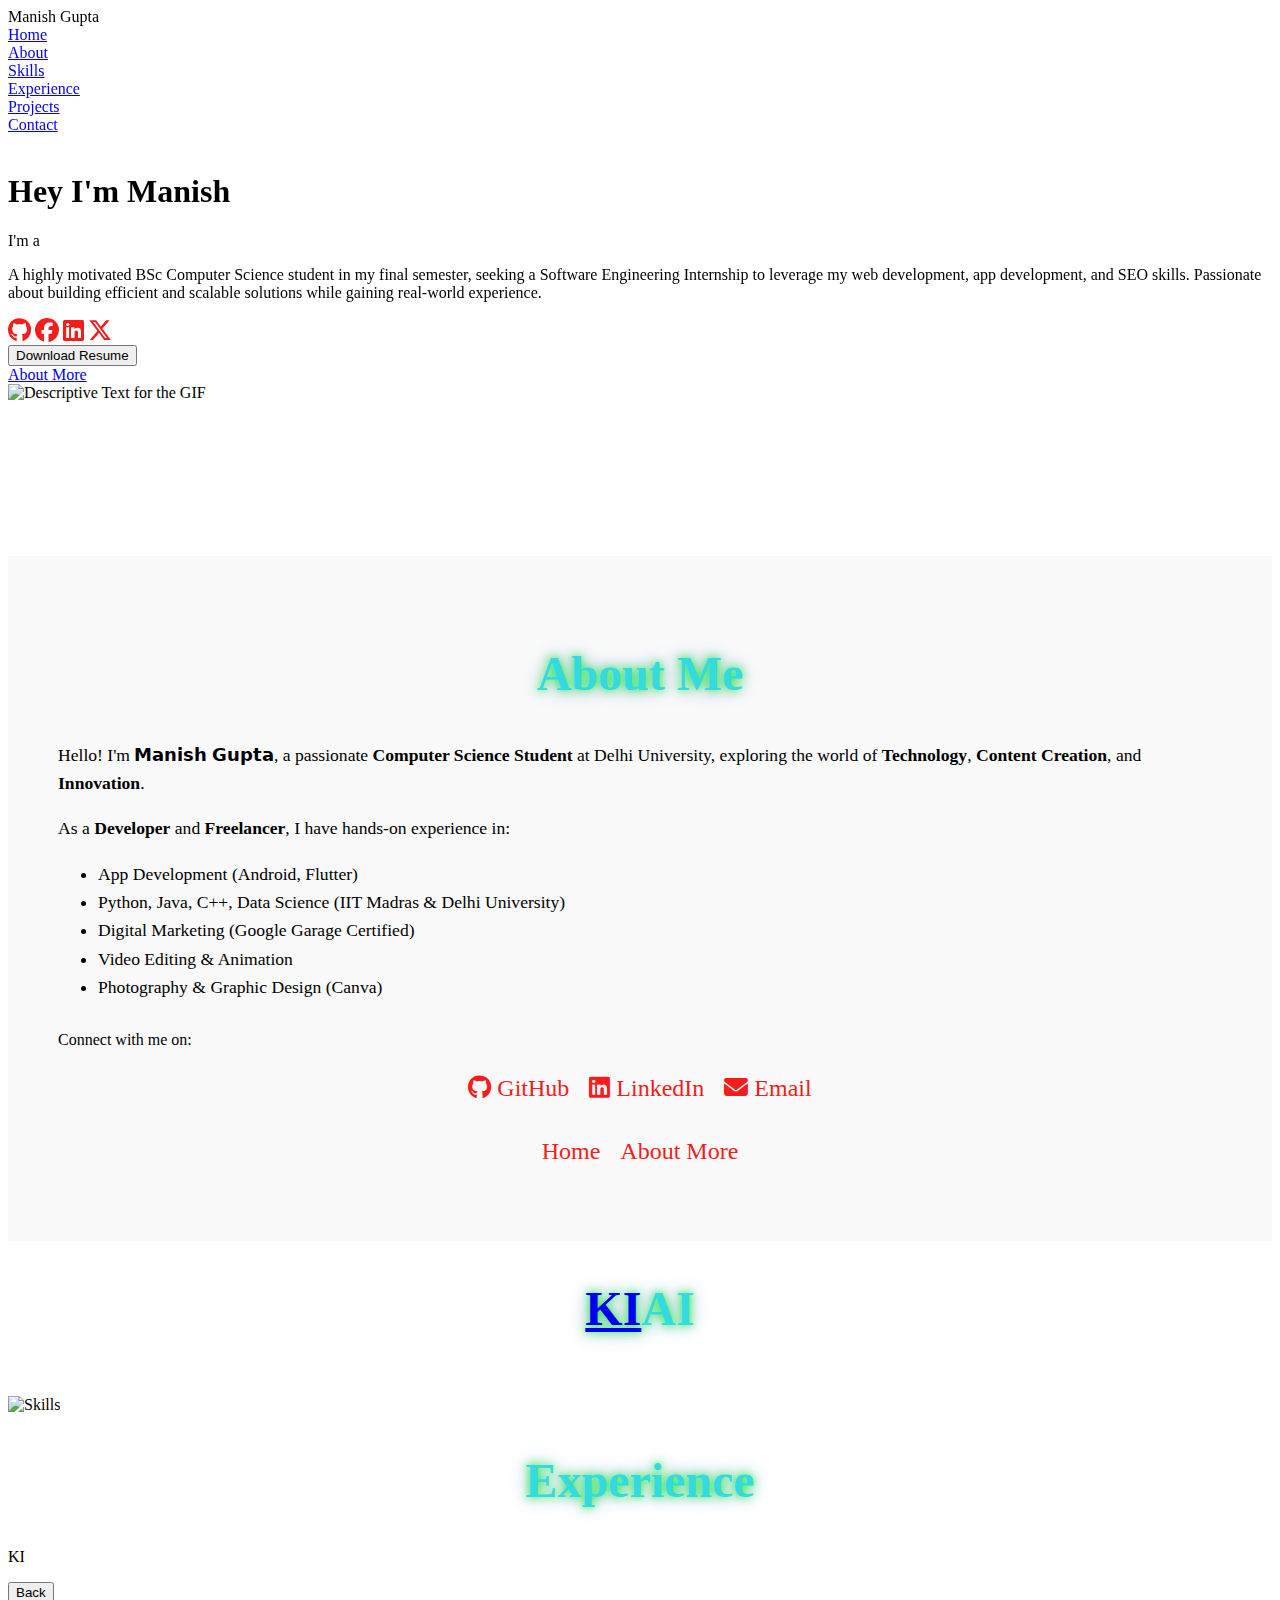
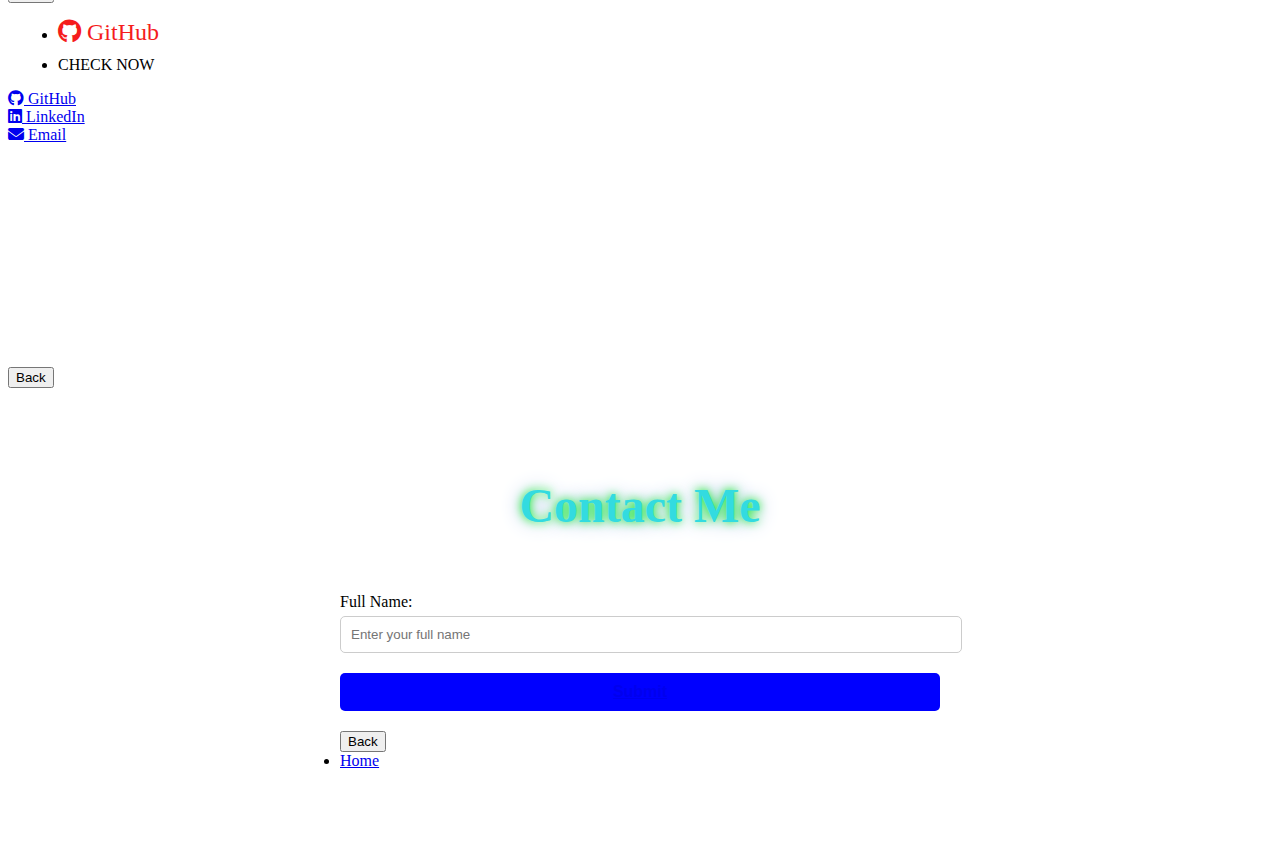
==== index.html @ 989768f2 "KI AI" ====
<!DOCTYPE html>
<html lang="en">
<head>
    <meta charset="UTF-8">
    <meta name="viewport" content="width=device-width, initial-scale=1.0">
    <title>Hi ! I'm Manish</title>
    <link rel="stylesheet" href="styles.css">
    <script src="https://cdnjs.cloudflare.com/ajax/libs/three.js/r128/three.min.js"></script>
    <link rel="stylesheet" href="https://cdnjs.cloudflare.com/ajax/libs/font-awesome/6.7.1/css/all.min.css">
    <link rel="stylesheet" href="https://unpkg.com/aos@next/dist/aos.css" />
    <script src="https://cdnjs.cloudflare.com/ajax/libs/gsap/3.12.2/gsap.min.js"></script>

</head>
<body>
    <nav>
        <div class="nav-container">
            <div class="logo" data-aos="zoom-in" data-aos-duration="1000">
                <span>Manish Gupta</span>
            </div>
            <div class="links">
                <div class="link" data-aos="fade-up" data-aos-duration="1000" data-aos-delay="100"><a href="#home">Home</a></div>
                <div class="link" data-aos="fade-up" data-aos-duration="1000" data-aos-delay="200"><a href="#about">About</a></div>
                <div class="link" data-aos="fade-up" data-aos-duration="1000" data-aos-delay="300"><a href="#skills">Skills</a></div>
                <div class="link" data-aos="fade-up" data-aos-duration="1000" data-aos-delay="400"><a href="#experience">Experience</a></div>
                <div class="link" data-aos="fade-up" data-aos-duration="1000" data-aos-delay="500"><a href="#projects">Projects</a></div>
                <div class="link contact-btn" data-aos="fade-up" data-aos-duration="1000" data-aos-delay="600"><a href="#contact">Contact</a></div>
            </div>
        </div>
    </nav>
    <section>
        <div class="main-container">
            <div class="image" data-aos="zoom-in-right" data-aos-duration="2500">
                <img src="main.png" alt="">
                <script>
                    gsap.to(".image img", {
                        y: -10,
                        duration: 2,
                        repeat: -1,
                        yoyo: true,
                        ease: "power1.inOut"
                    });
                </script>
                
            </div>
            <div class="content">
                <h1 data-aos="fade-left" data-aos-duration="1000" data-aos-delay="800">Hey I'm <span>Manish</span></h1>
                <div class="typewriter" data-aos="fade-right" data-aos-duration="1000" data-aos-delay="900">I'm a <span></span></div>
                <p data-aos="flip-up" data-aos-duration="1000" data-aos-delay="1000">A highly motivated BSc Computer Science student in my final semester, seeking a Software Engineering Internship to leverage my web development, app development, and SEO skills. Passionate about building efficient and scalable solutions while gaining real-world experience.</p>
                <div class="social-links" data-aos="flip-down" data-aos-duration="1000" data-aos-delay="1200">
                    <a href="https://github.com/CodeGoManish" ><i class="fa-brands fa-github"></i></a>
                    <a href="https://www.facebook.com/profile.php?id=100028451280455"><i class="fa-brands fa-facebook"></i></a>
                    <a href="https://www.linkedin.com/in/manish-gupta-a0a671208/"><i class="fa-brands fa-linkedin"></i></a>
                    <a href="#"><i class="fa-brands fa-x-twitter"></i></a>
                </div>
                <div class="btn" data-aos="zoom-out-left" data-aos-duration="1000" data-aos-delay="1300">
                    <a href="F:\Neon projects\Resume.pdf" download>
                    <button>Download Resume</button>
                </div>
            </div>
        </div>
    </section>

    
    <header id="home">
        <li><a href="home.html">About More </a></li>

        
      <div class="gif-container">
            <img src="F:\Neon projects\3D@2.gif" alt="Descriptive Text for the GIF" frameborder="0" width="100%" height="600px" />
          </div>
      
          <!-- Show PDF Link -->
          
          
         <canvas id="3d-background"></canvas>
        
    </header>
    
    <section id="about">
        <div class="about-container">
            <h2 class="neon-text">About Me</h2>
            
            <!-- Personal Information -->
            <div class="about-intro">
                <p>Hello! I'm <strong>𝗠𝗮𝗻𝗶𝘀𝗵 𝗚𝘂𝗽𝘁𝗮</strong>, a passionate <strong>Computer Science Student</strong> at Delhi University, exploring the world of <strong>Technology</strong>, <strong>Content Creation</strong>, and <strong>Innovation</strong>.</p>
                <p>As a <strong>Developer</strong> and <strong>Freelancer</strong>, I have hands-on experience in:
                    <ul>
                        <li>App Development (Android, Flutter)</li>
                        <li>Python, Java, C++, Data Science (IIT Madras & Delhi University)</li>
                        <li>Digital Marketing (Google Garage Certified)</li>
                        <li>Video Editing & Animation</li>
                        <li>Photography & Graphic Design (Canva)</li>
                    </ul>
                </p>
            </div>
    
            <!-- Social Media Links -->
            <div class="social-links">
                <p>Connect with me on:</p>
                <ul>
                    <li><a href="https://github.com/CodeGoManish" target="_blank"><i class="fab fa-github"></i> GitHub</a></li>
                    <li><a href="https://www.linkedin.com/in/manish-gupta-123456/" target="_blank"><i class="fab fa-linkedin"></i> LinkedIn</a></li>
                    <li><a href="mailto:manish05453@gmail.com"><i class="fas fa-envelope"></i> Email</a></li>
                </ul>
                <nav>
                    <ul>
                        <li><a href="index.html">Home</a></li>
                        <li><a href="about.html">About More </a></li>
                    </ul>
                </nav>
            </div>
            <!-- Scrollable Skills Section -->
            
    
            <!-- Call to Action -->
        
    </section>
    
    <!-- Style for interactivity and scrollable sections -->
    <style>
        #about {
            padding: 50px;
            background-color: #f9f9f9;
        }
        .about-container {
            max-width: 1200px;
            margin: 0 auto;
        }
        .neon-text {
            text-align: center;
            font-size: 3rem;
            color: #33dbe0;
            text-shadow: 0 0 10px #14f126, 0 0 20px #90b0df;
        }
        .about-intro {
            margin: 20px 0;
            font-size: 1.1rem;
            line-height: 1.6;
        }
        .social-links ul {
            display: flex;
            justify-content: center;
            list-style: none;
            padding: 0;
        }
        .social-links li {
            margin: 10px;
        }
        .social-links a {
            color: #f51c1c;
            font-size: 1.5rem;
            text-decoration: none;
        }
        .social-links a:hover {
            color: #00FF00;
        }
    


        
            .skills-list, .achievements-list {
    max-height: 250px;
    
}

           
        
    
        
        .progress-bar {
            width: 100%;
            background-color: #ddd;
            border-radius: 5px;
        }
        .progress {
            height: 10px;
            background-color: #00FF00;
            border-radius: 5px;
        }
    
        .achievements-list ul {
            padding: 0;
            overflow-y: scroll;
        }
        .cta {
            margin-top: 40px;
            text-align: center;
        }
        .cta-btn {
            background-color: #00FF00;
            color: #fff;
            padding: 10px 20px;
            text-decoration: none;
            border-radius: 5px;
            font-size: 1.2rem;
        }
        .cta-btn:hover {
            background-color: #aab7bb;
        }
    </style>
    
    
    <!-- Font Awesome for social icons -->
    <script src="https://kit.fontawesome.com/a076d05399.js" crossorigin="anonymous"></script>
    
    
    <!-- Style for interactivity -->
    <style>
        #about {
            padding: 50px;
            background-color: #f9f9f9;
        }
        .about-container {
            max-width: 1200px;
            margin: 0 auto;
        }
        .about-intro {
            margin-bottom: 30px;
        }
    </style>
    <section id="skills">
        <h2 class="neon-text"> <a href="AI.html">KI</a>AI</h2>
       
        <img src="voice.gif" alt="Skills" style="width: 100%; margin-top: 20px;">
        
        
       
    </section>

    <section id="experience">
        <h2 class="neon-text">Experience</h2>
        <p>KI</p>
        <div class="back-button">
            <button onclick="window.history.back();">Back</button>
          </div>
        
    </section>

    <section id="projects">
        
        <ul class="social-links">
            <li><a href="https://github.com/CodeGoManish" target="_blank"><i class="fab fa-github"></i> GitHub</a></li>
            <li> CHECK NOW </li>
        </ul>
        <li><a href="https://github.com/CodeGoManish" target="_blank"><i class="fab fa-github"></i> GitHub</a></li>
        <li><a href="https://www.linkedin.com/in/manish-gupta-123456/" target="_blank"><i class="fab fa-linkedin"></i> LinkedIn</a></li>
        <li><a href="mailto:manish05453@gmail.com"><i class="fas fa-envelope"></i> Email</a></li>
        <div class="project" data-aos="zoom-in" data-aos-duration="1000">
            <img src="project1.jpg" alt="Project 1">
            <h3>Portfolio Website</h3>
            <p>A neon-themed personal portfolio.</p>
        </div>
        <div class="project" data-aos="zoom-in" data-aos-duration="1000" data-aos-delay="200">
            <img src="project2.jpg" alt="Project 2">
           
            <h3>Landing Page</h3>
            <p>Modern, responsive landing page.</p>
        </div>
        <div class="back-button">
            <button onclick="window.history.back();">Back</button>
          </div>
        
    </section>

    <section id="contact" style="background-image: url('path_to_your_image.jpg'); background-size: cover; padding: 50px 0;">
        <h2 class="neon-text" style="text-align: center;">Contact Me</h2>
        <form id="contactForm" style="max-width: 600px; margin: 0 auto; background: rgba(255, 255, 255, 0.8); padding: 20px; border-radius: 10px;">
            
            <!-- Name Field -->
            <div class="form-item">
                <label for="name">Full Name:</label>
                <input type="text" id="name" name="name" placeholder="Enter your full name" required>
            </div>
            <!-- Submit Button -->
            <div class="form-item">
                <button type="submit" class="neon-button" style="width: 100%; padding: 10px; background-color: #00f; color: white; border: none; cursor: pointer;"><li><a href="contact.html">Submit</a></li></button>
            </div>
            <div class="back-button">
                <button onclick="window.history.back();">Back</button>
              </div>
            
            <nav>
                
                <li><a href="index.html">Home</a></li>
                    
                
            </nav>
        </form>
        <p id="formMessage" style="text-align: center; font-size: 14px;"></p>
    </section>
    
    <style>
        .form-item {
            margin-bottom: 20px;
        }
        .form-item input,
        .form-item select,
        .form-item textarea {
            width: 100%;
            padding: 10px;
            margin-top: 5px;
            border: 1px solid #ccc;
            border-radius: 5px;
        }
        .neon-button {
            font-size: 16px;
            padding: 15px;
            background: #08f;
            border: none;
            color: white;
            cursor: pointer;
            font-weight: bold;
            border-radius: 5px;
            transition: background 0.3s;
        }
        .neon-button:hover {
            background: #06c;
        }
        .gender-options input {
            margin-right: 10px;
        }
    </style>
    
    <script src="https://unpkg.com/aos@next/dist/aos.js"></script>
    <script>
      AOS.init({offset:0});
    </script>
</body>
</html>
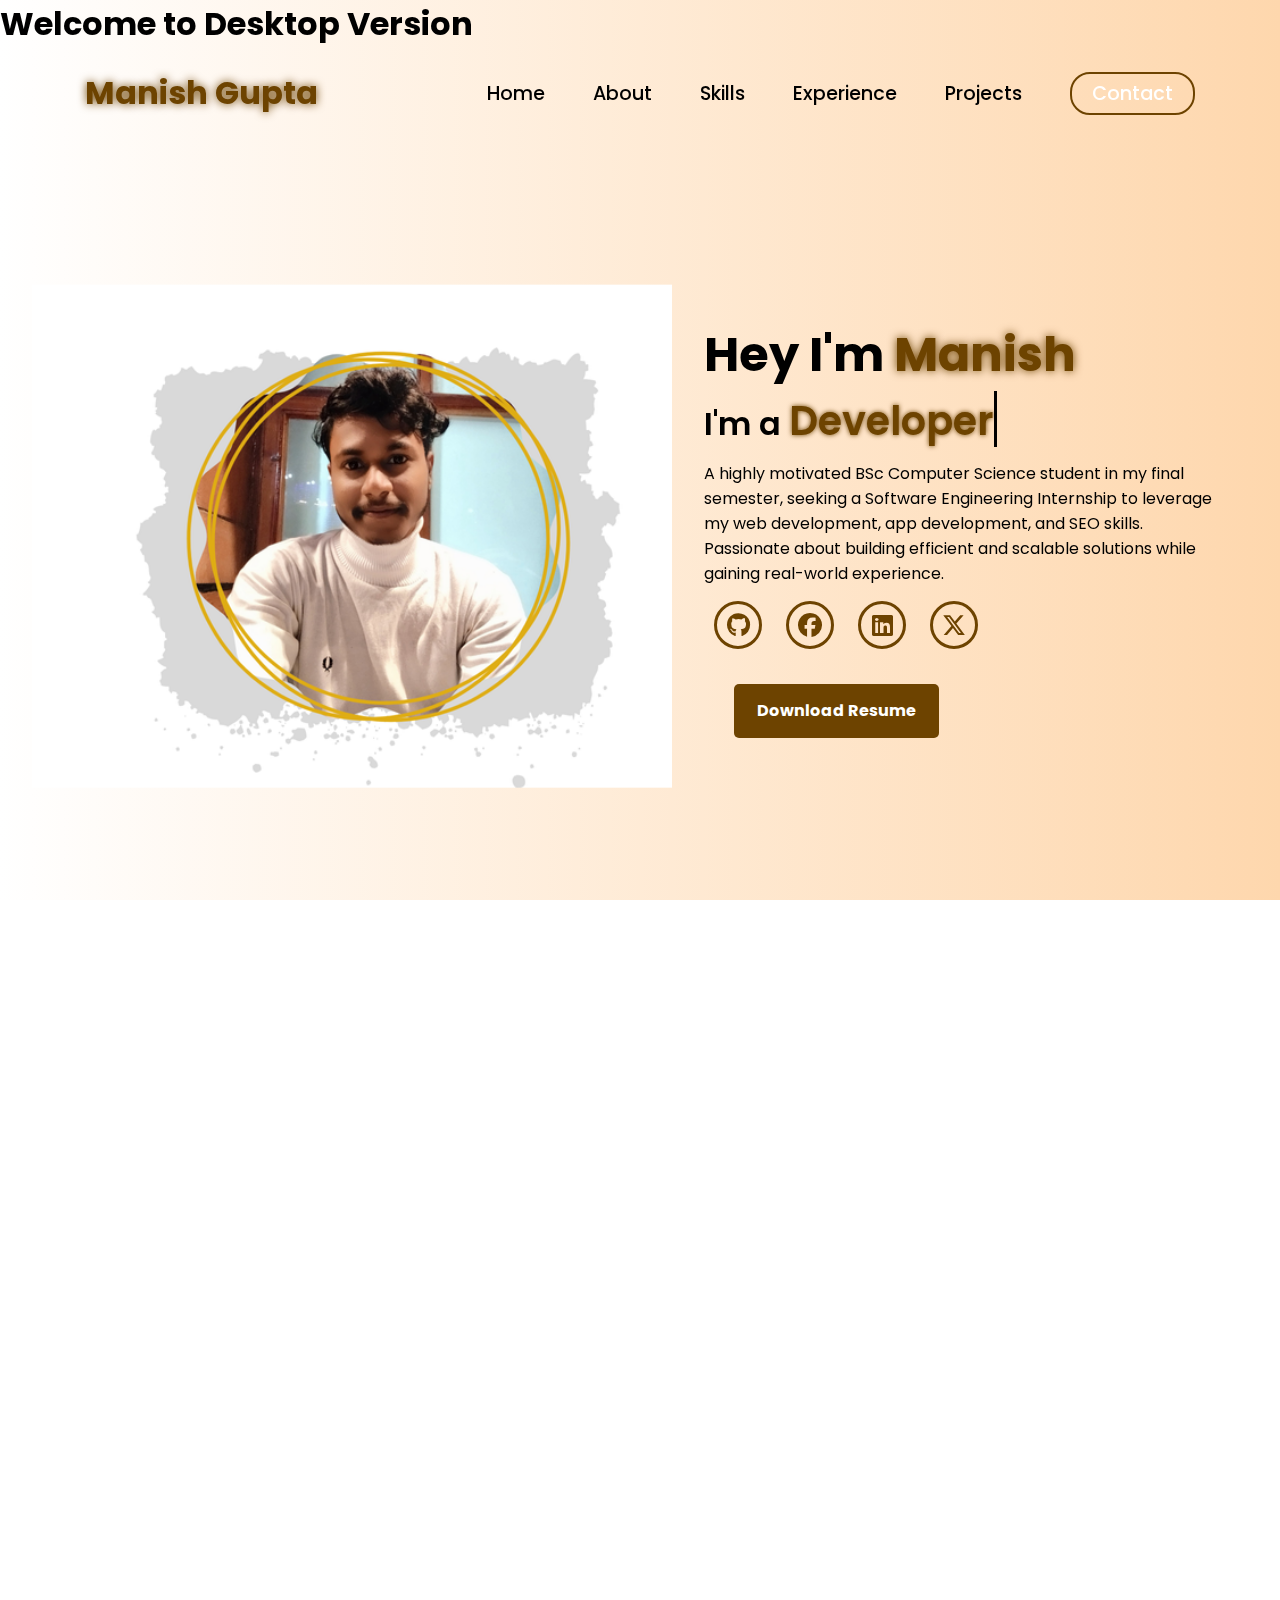
==== commit 64d277e7: "Update index.html" ====
--- a/index.html
+++ b/index.html
@@ -9,9 +9,11 @@
     <link rel="stylesheet" href="https://cdnjs.cloudflare.com/ajax/libs/font-awesome/6.7.1/css/all.min.css">
     <link rel="stylesheet" href="https://unpkg.com/aos@next/dist/aos.css" />
     <script src="https://cdnjs.cloudflare.com/ajax/libs/gsap/3.12.2/gsap.min.js"></script>
-
+      <script src="New.js" defer></script>
+    
 </head>
 <body>
+    <h1>Welcome to Desktop Version</h1>
     <nav>
         <div class="nav-container">
             <div class="logo" data-aos="zoom-in" data-aos-duration="1000">
--- a/styles.css
+++ b/styles.css
@@ -0,0 +1,333 @@
+@import url('https://fonts.googleapis.com/css2?family=Poppins:wght@100;200;300;400;500;600&display=swap');
+
+*{
+    padding: 0;
+    margin: 0;
+    font-family: 'Poppins', sans-serif;
+    box-sizing: border-box;
+}
+
+html{
+    overflow-x: hidden;
+    
+}
+
+body{
+    width: 100%;
+    height: 100vh;
+    overflow: hidden;
+    
+.skills-section, .achievements {
+    overflow-y: auto;
+    padding-right: 10px;
+    max-height: 250px;
+    overflow-y: auto;
+    padding-right: 10px;
+}
+    
+    background: linear-gradient(to right, rgb(255,255,255), rgb(254,215,173));
+}
+
+
+nav{
+    width: 100%;
+    height: 10vh;
+    position: sticky;
+}
+
+
+.nav-container{
+    width: 100%;
+    height: 100%;
+    display: flex;
+    justify-content: space-around;
+    align-items: center;
+}
+
+.logo{
+    color: black;
+    font-size: 2rem;
+    font-weight: bolder;
+}
+
+.logo span{
+    color: rgb(109,67, 0);
+    text-shadow: 0 0 10px rgb(109,67, 0);
+}
+
+.hamburg, .cancel{
+    cursor: pointer;
+    position: absolute;
+    right: 15px;
+    top: 10px;
+    color: black;
+    font-size: 2rem;
+    display: none;
+}
+
+.nav-container .links {
+    display: flex;
+    gap: 3rem;
+    align-items: center;
+}
+
+.nav-container .links a{
+    position: relative;
+    font-size: 1.2rem;
+    color: black;
+    text-decoration: none;
+    font-weight: 500;
+    transform: 0.3s linear;
+}
+
+.nav-container .links a::before{
+    position: absolute;
+    content: "";
+    bottom: -3px;
+    left: 0;
+    width: 0%;
+    height: 3px;
+    background-color: rgb(109,67, 0);
+    transition: 0.2s linear;
+}
+
+.nav-container .links a:hover::before{
+    width: 100%;
+}
+
+.nav-container .contact-btn{
+    background-color: transparent;
+    padding: 5px 20px;
+    border-radius: 20px;
+    border: 2px solid rgb(109,67, 0);
+    transition: 0.2s linear;
+}
+
+.nav-container .contact-btn a{
+    color: white;
+    transition: 0.3s linear;
+}
+
+.nav-container .contact-btn:hover, .nav-container .contact-btn:hover a{
+    background-color: rgb(109,67, 0);
+    color: white;
+}
+
+.nav-container .links a:hover{
+    color: rgb(109,67, 0);
+}
+
+.dropdown{
+    z-index: 100;
+    position: absolute;
+    top: 0;
+    transform: translateY(-500px);
+    width: 100%;
+    height: auto;
+    backdrop-filter: brightness(40%) blur(3px);
+    box-shadow: 0 0 20px black;
+    transition: 0.2s linear;
+}
+
+.dropdown .links a{
+    color: white;
+    display: flex;
+    text-decoration: none;
+    justify-content: center;
+    padding: 15px 0;
+    align-items: center;
+    transition: 0.2s linear;
+}
+
+.dropdown .links a:hover{
+    background-color: rgb(109,67, 0);
+}
+
+section{
+    width: 100%;
+    height: 90vh;
+}
+
+.main-container{
+    width: 100%;
+    height: 100%;
+    display: flex;
+    justify-content: space-evenly;
+    align-items: center;
+}
+
+.main-container .image{
+    z-index: -1;
+    width: 50%;
+}
+
+.main-container .image img{
+    width: 100%;
+}
+
+.main-container .content{
+    color: black;
+    width: 40%;
+    min-height: 100px;
+}
+
+.content h1{
+    font-size: clamp(1rem, 2rem + 5vw, 3rem);
+}
+
+.content h1 span{
+    color: rgb(109,67, 0);
+    text-shadow: 0 0 10px rgb(109,67, 0);
+}
+
+.content .typewriter{
+    font-weight: 600;
+    font-size: clamp(1rem, 1rem + 5vw, 2rem);
+}
+
+.content .typewriter span{
+    color: rgb(109,67, 0);
+    font-size: 2.5rem;
+    text-shadow: 0 0 5px rgb(109,67, 0);
+    position: relative;
+    transition: 0.3s linear;
+}
+
+.typewriter span::before{
+    content: "Developer";
+    animation: words 15s infinite;
+}
+
+.typewriter span::after{
+    content: "";
+    position: absolute;
+    width: calc(100% + 8px);
+    height: 100%;
+    border-left: 3px solid black;
+    animation:  cursor 0.6s linear infinite;
+}
+
+@keyframes cursor {
+    to{
+        border-left: 3px solid #b74b4b;
+    }
+}
+
+@keyframes words {
+    0%, 33%{
+        content: "Developer";
+    }
+    34%, 66%{
+        content: "Designer";
+    }
+    67%, 100%{
+        content: "Youtuber";
+    }
+}
+
+.content p{
+    font-size: clamp(0.4rem, 0.2rem + 9vw, 1rem);
+    margin: 10px 0;
+}
+
+.social-links i{
+    display: inline-flex;
+    justify-content: center;
+    align-items: center;
+    width: 3rem;
+    height: 3rem;
+    background-color:transparent;
+    border: 0.2rem solid rgb(109,67, 0);
+    border-radius: 50%;
+    color:rgb(109,67, 0);
+    margin: 5px 10px;
+    font-size: 1.5rem;
+    transition: 0.2s linear;
+}
+
+.social-links i:hover{
+    scale: 1.3;
+    color: white;
+    background-color: rgb(109,67, 0);
+    filter: drop-shadow(0 0 10px rgb(109,67,0));
+}
+
+.content button{
+    width: 40%;
+    height: 6vh;
+    margin: 30px;
+    background-color: rgb(109,67, 0);
+    color: white;
+    border: none;
+    outline: none;
+    font-size: 100%;
+    font-weight: 700;
+    border-radius: 5px;
+    transition: 0.2s linear;
+}
+
+.content button:hover{
+ scale: 1.1;
+ color: rgb(109,67, 0);
+ border: 2px solid rgb(109,67, 0);
+ background-color: transparent;
+ font-weight: 700;
+ box-shadow: 0 0 40px rgb(109,67, 0);
+}
+
+@media (max-width:720px) {
+    body{
+        overflow-y: visible;
+        overflow-y: auto;
+    scroll-behavior: smooth;
+    }
+    
+    @media (max-width: 768px) {
+        .skills-list, .achievements-list {
+            max-height: 200px;
+        }
+    }
+    .nav-container .links{
+        display: none;
+    }    
+
+    nav .logo{
+        position: absolute;
+        top: 16px;
+        left: 15px;
+        font-size: 1.5rem;
+    }
+
+    .main-container{
+        display: flex;
+        flex-direction: column;
+    }
+
+    .nav-container .links{
+        display: none;
+    }
+
+    .hamburg,.cancel{
+        display: block;
+    }
+
+    .main-container .content{
+        width: 80%;
+    }
+
+    .social-links i{
+        width: 2.5rem;
+        height: 2.5rem;
+        font-size: 1.5rem;
+    }
+    .cancel{
+        color: white;
+    }
+
+    .main-container .image{
+        width: 80%;
+        margin-bottom: 0px;
+    }
+}
+
+
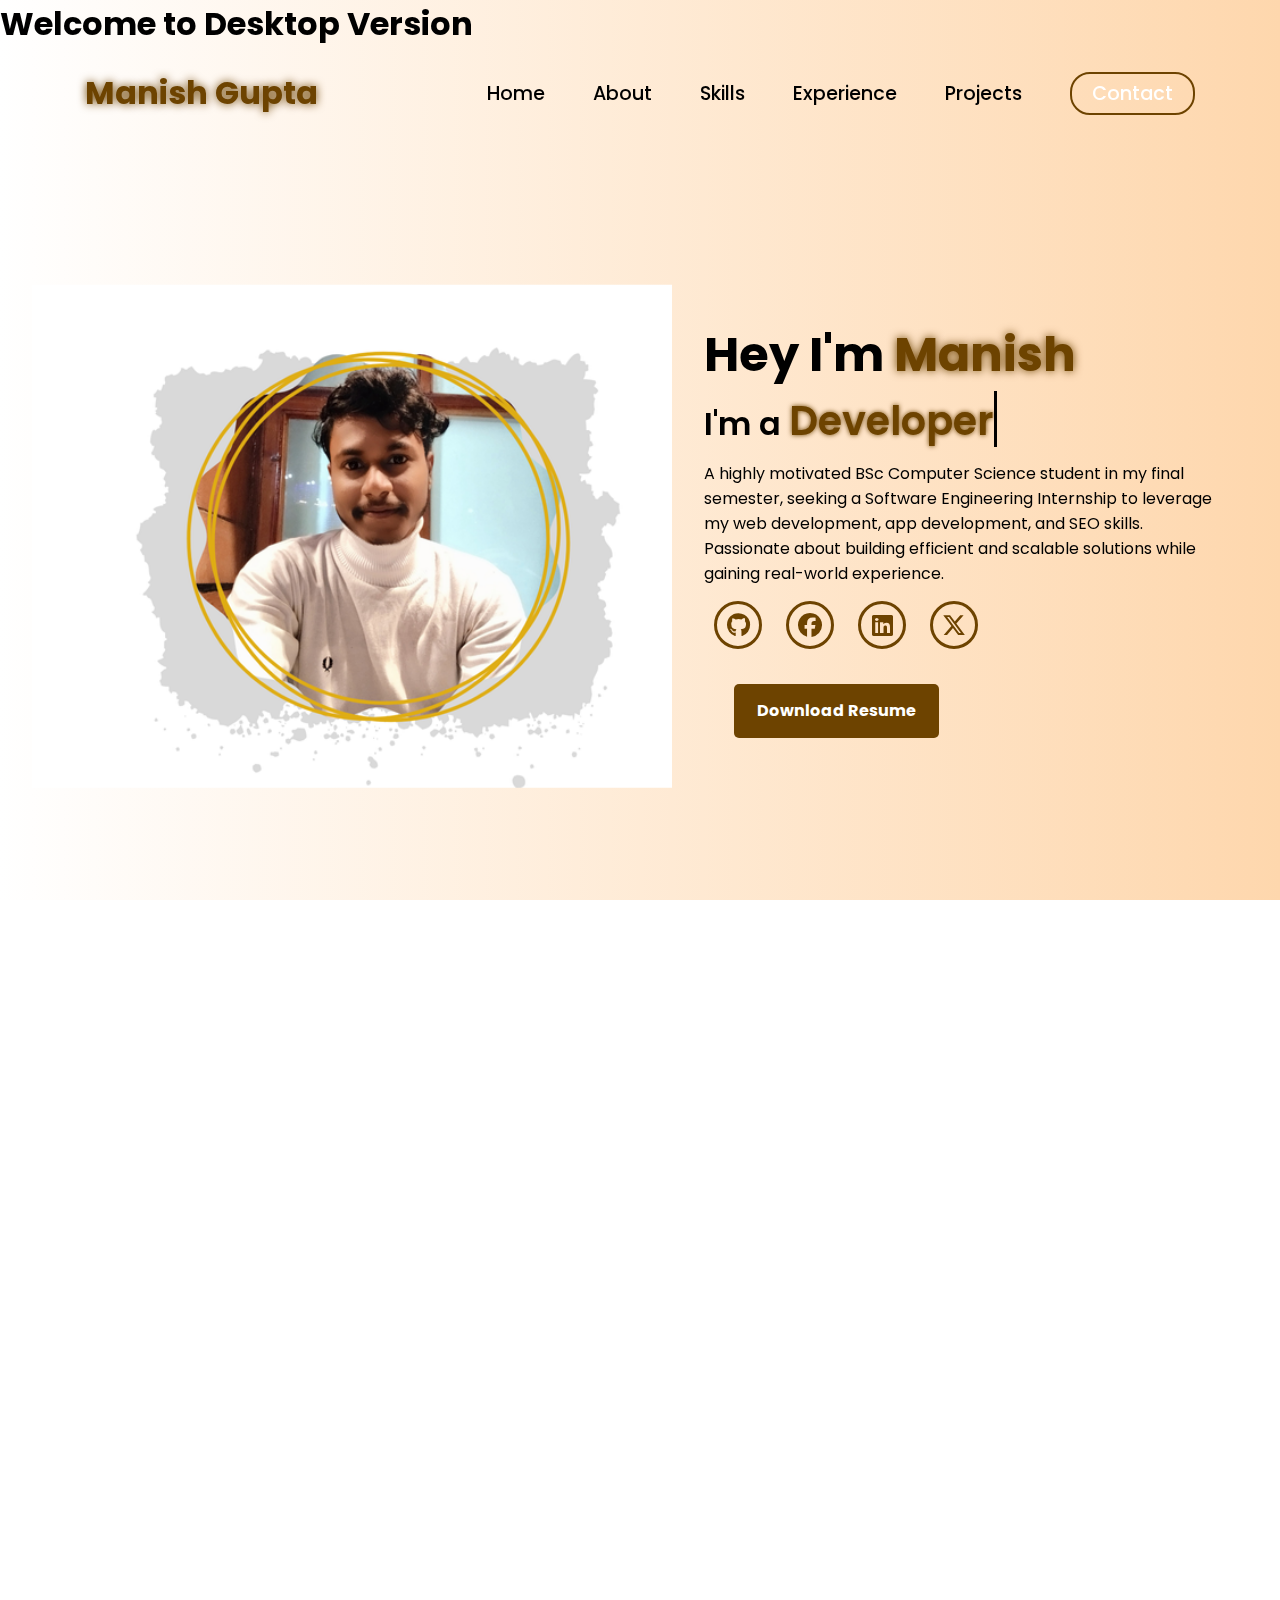
==== commit 6326d0b0: "Update index.html" ====
--- a/index.html
+++ b/index.html
@@ -4,12 +4,14 @@
     <meta charset="UTF-8">
     <meta name="viewport" content="width=device-width, initial-scale=1.0">
     <title>Hi ! I'm Manish</title>
+    
     <link rel="stylesheet" href="styles.css">
+    <script src="New.js" defer></script>
     <script src="https://cdnjs.cloudflare.com/ajax/libs/three.js/r128/three.min.js"></script>
     <link rel="stylesheet" href="https://cdnjs.cloudflare.com/ajax/libs/font-awesome/6.7.1/css/all.min.css">
     <link rel="stylesheet" href="https://unpkg.com/aos@next/dist/aos.css" />
     <script src="https://cdnjs.cloudflare.com/ajax/libs/gsap/3.12.2/gsap.min.js"></script>
-      <script src="New.js" defer></script>
+      
     
 </head>
 <body>
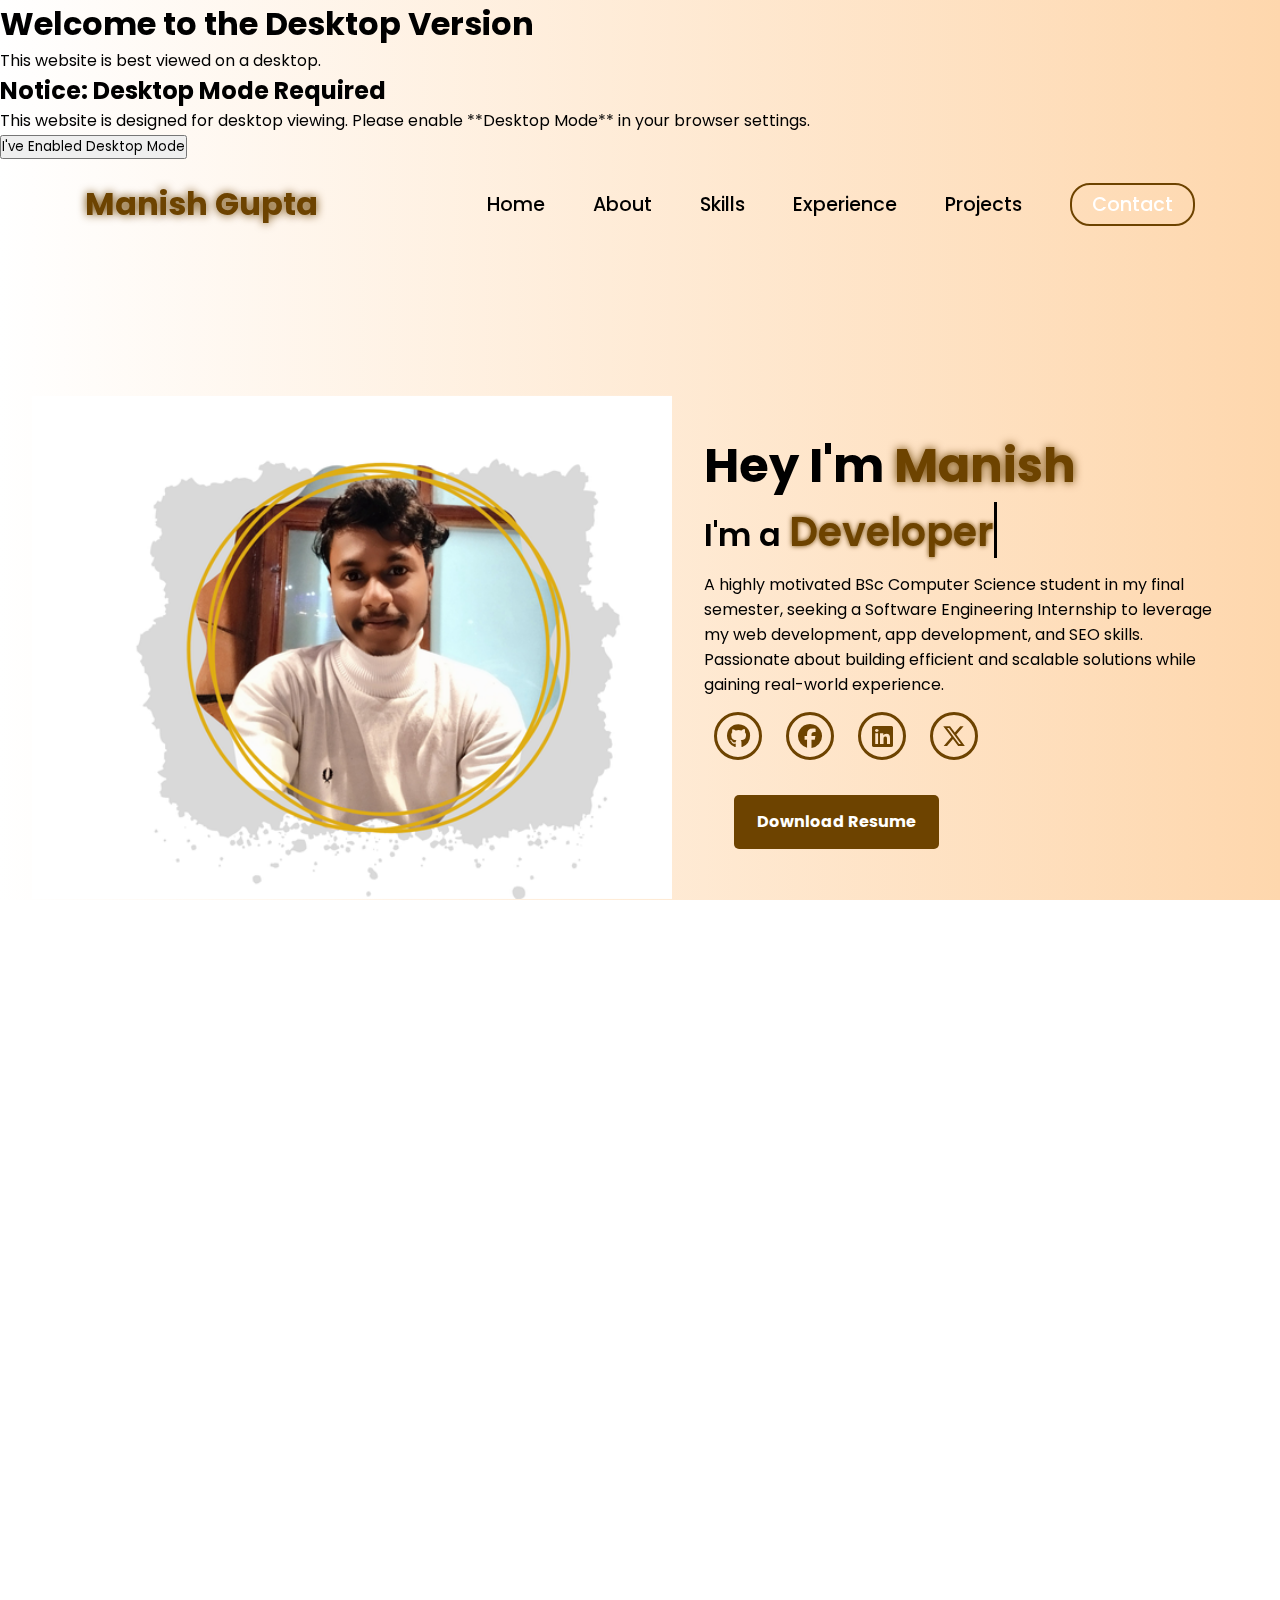
==== commit f916ad99: "Update index.html" ====
--- a/index.html
+++ b/index.html
@@ -6,6 +6,7 @@
     <title>Hi ! I'm Manish</title>
     
     <link rel="stylesheet" href="styles.css">
+    <link rel="stylesheet" href="stylesz.css">
     <script src="New.js" defer></script>
     <script src="https://cdnjs.cloudflare.com/ajax/libs/three.js/r128/three.min.js"></script>
     <link rel="stylesheet" href="https://cdnjs.cloudflare.com/ajax/libs/font-awesome/6.7.1/css/all.min.css">
@@ -15,7 +16,17 @@
     
 </head>
 <body>
-    <h1>Welcome to Desktop Version</h1>
+    
+    <div id="main-content">
+        <h1>Welcome to the Desktop Version</h1>
+        <p>This website is best viewed on a desktop.</p>
+    </div>
+
+    <div id="mobile-warning" class="hidden">
+        <h2>Notice: Desktop Mode Required</h2>
+        <p>This website is designed for desktop viewing. Please enable **Desktop Mode** in your browser settings.</p>
+        <button onclick="checkDesktopMode()">I've Enabled Desktop Mode</button>
+    </div>
     <nav>
         <div class="nav-container">
             <div class="logo" data-aos="zoom-in" data-aos-duration="1000">
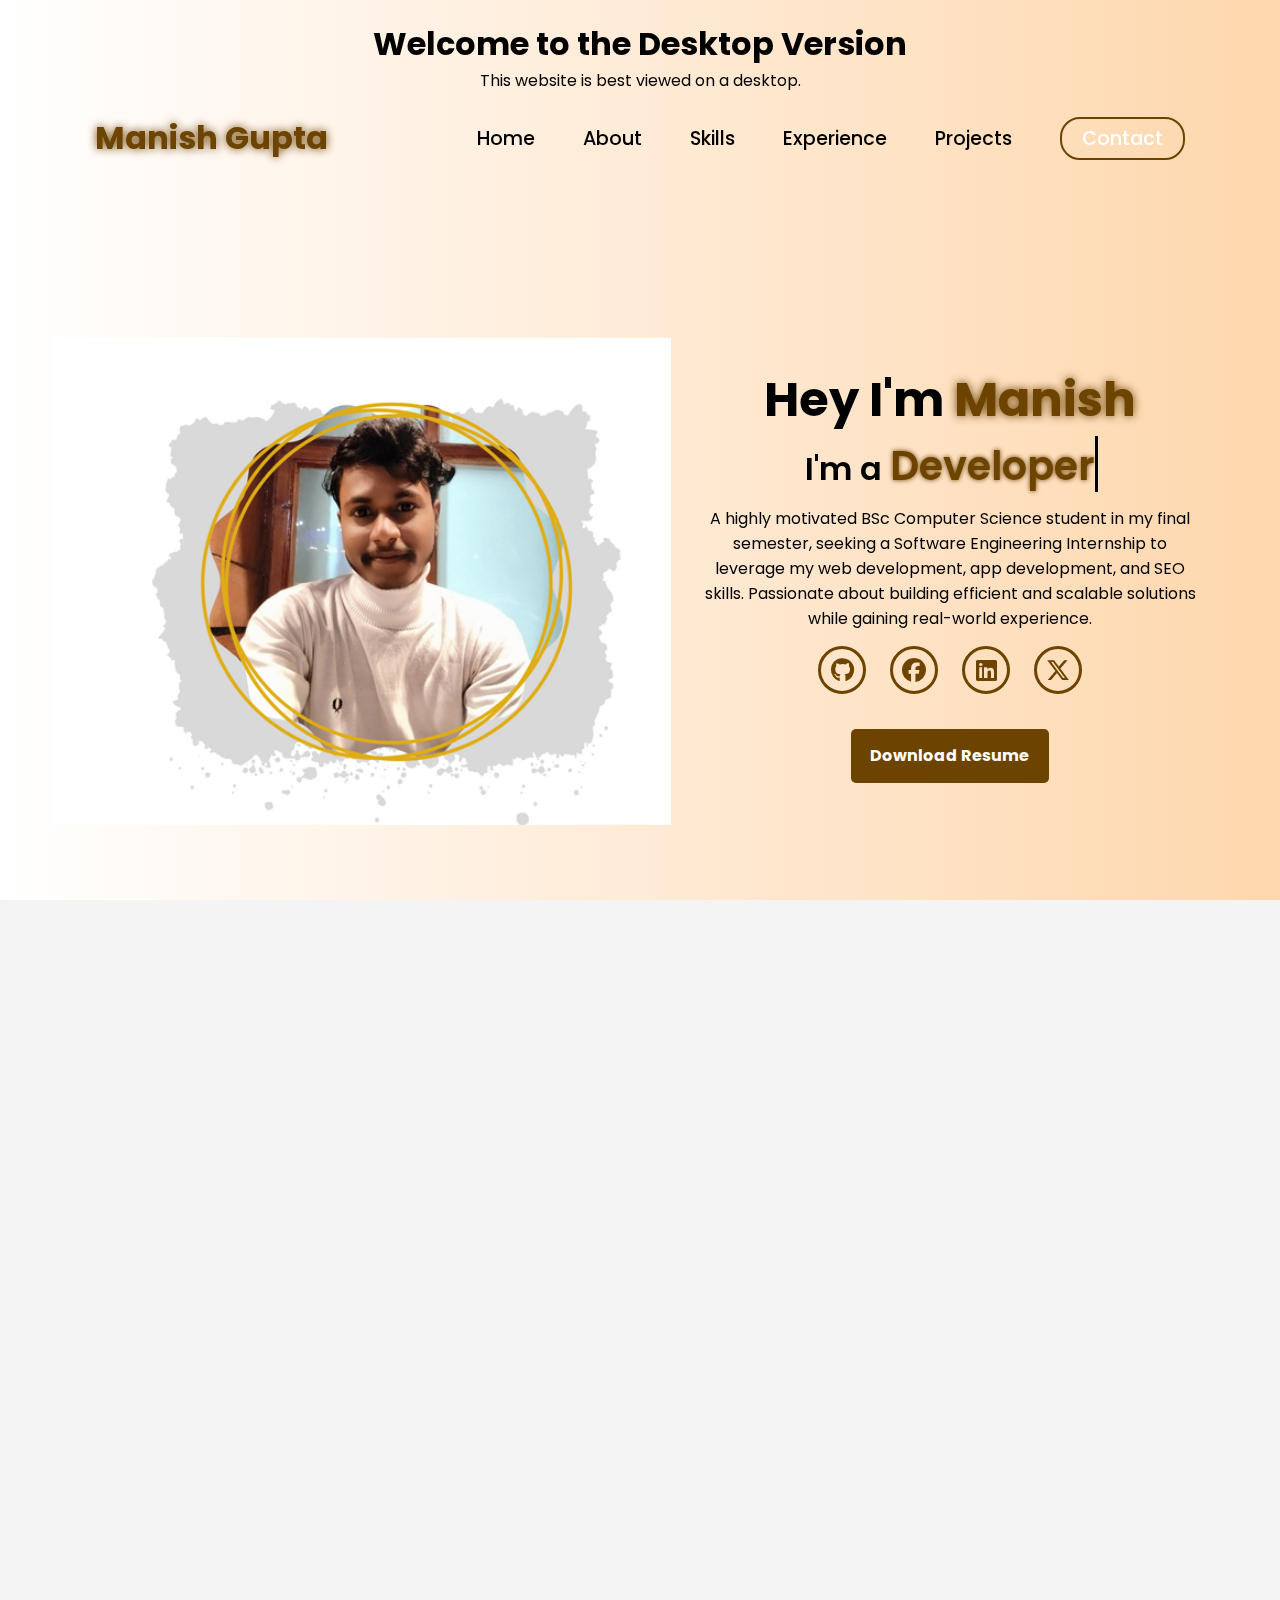
==== commit 726965ea: "Update index.html" ====
--- a/index.html
+++ b/index.html
@@ -6,7 +6,7 @@
     <title>Hi ! I'm Manish</title>
     
     <link rel="stylesheet" href="styles.css">
-    <link rel="stylesheet" href="stylesz.css">
+    <link rel="stylesheet" href="stylez.css">
     <script src="New.js" defer></script>
     <script src="https://cdnjs.cloudflare.com/ajax/libs/three.js/r128/three.min.js"></script>
     <link rel="stylesheet" href="https://cdnjs.cloudflare.com/ajax/libs/font-awesome/6.7.1/css/all.min.css">
--- a/stylez.css
+++ b/stylez.css
@@ -0,0 +1,22 @@
+body {
+    font-family: Arial, sans-serif;
+    text-align: center;
+    background-color: #f4f4f4;
+    padding: 20px;
+}
+
+#main-content {
+    display: block;
+}
+
+#mobile-warning {
+    display: none;
+    background-color: #ffdddd;
+    padding: 20px;
+    border: 1px solid red;
+    border-radius: 5px;
+}
+
+.hidden {
+    display: none;
+}
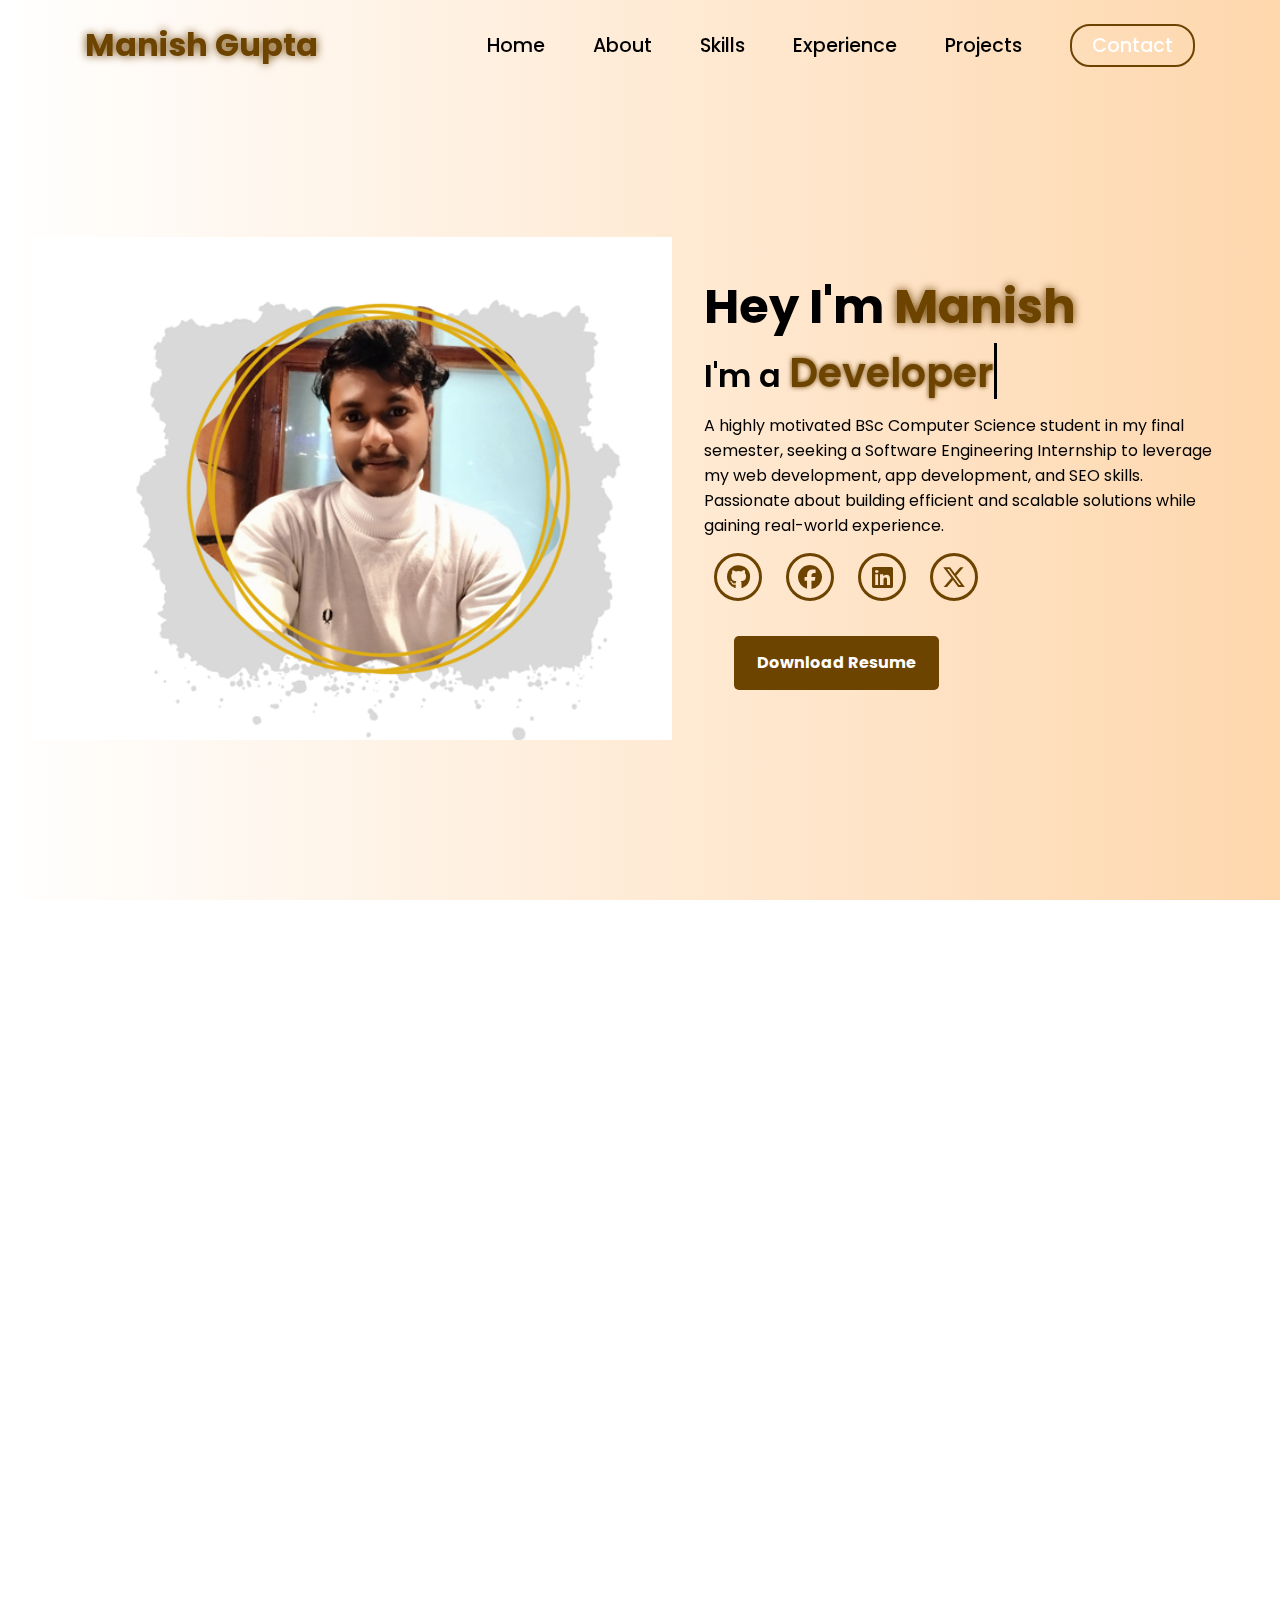
==== commit 2ab9489d: "Add files via upload" ====
--- a/index.html
+++ b/index.html
@@ -4,29 +4,14 @@
     <meta charset="UTF-8">
     <meta name="viewport" content="width=device-width, initial-scale=1.0">
     <title>Hi ! I'm Manish</title>
-    
     <link rel="stylesheet" href="styles.css">
-    <link rel="stylesheet" href="stylez.css">
-    <script src="New.js" defer></script>
     <script src="https://cdnjs.cloudflare.com/ajax/libs/three.js/r128/three.min.js"></script>
     <link rel="stylesheet" href="https://cdnjs.cloudflare.com/ajax/libs/font-awesome/6.7.1/css/all.min.css">
     <link rel="stylesheet" href="https://unpkg.com/aos@next/dist/aos.css" />
     <script src="https://cdnjs.cloudflare.com/ajax/libs/gsap/3.12.2/gsap.min.js"></script>
-      
-    
+
 </head>
 <body>
-    
-    <div id="main-content">
-        <h1>Welcome to the Desktop Version</h1>
-        <p>This website is best viewed on a desktop.</p>
-    </div>
-
-    <div id="mobile-warning" class="hidden">
-        <h2>Notice: Desktop Mode Required</h2>
-        <p>This website is designed for desktop viewing. Please enable **Desktop Mode** in your browser settings.</p>
-        <button onclick="checkDesktopMode()">I've Enabled Desktop Mode</button>
-    </div>
     <nav>
         <div class="nav-container">
             <div class="logo" data-aos="zoom-in" data-aos-duration="1000">
@@ -36,7 +21,7 @@
                 <div class="link" data-aos="fade-up" data-aos-duration="1000" data-aos-delay="100"><a href="#home">Home</a></div>
                 <div class="link" data-aos="fade-up" data-aos-duration="1000" data-aos-delay="200"><a href="#about">About</a></div>
                 <div class="link" data-aos="fade-up" data-aos-duration="1000" data-aos-delay="300"><a href="#skills">Skills</a></div>
-                <div class="link" data-aos="fade-up" data-aos-duration="1000" data-aos-delay="400"><a href="#experience">Experience</a></div>
+                <div class="link" data-aos="fade-up" data-aos-duration="1000" data-aos-delay="400"><a href="#experince">Experience</a></div>
                 <div class="link" data-aos="fade-up" data-aos-duration="1000" data-aos-delay="500"><a href="#projects">Projects</a></div>
                 <div class="link contact-btn" data-aos="fade-up" data-aos-duration="1000" data-aos-delay="600"><a href="#contact">Contact</a></div>
             </div>
@@ -78,10 +63,12 @@
     
     <header id="home">
         <li><a href="home.html">About More </a></li>
-
-        
-      <div class="gif-container">
+         <div class="gif-container">
             <img src="F:\Neon projects\3D@2.gif" alt="Descriptive Text for the GIF" frameborder="0" width="100%" height="600px" />
+            
+         
+           
+
           </div>
       
           <!-- Show PDF Link -->
@@ -234,7 +221,7 @@
         }
     </style>
     <section id="skills">
-        <h2 class="neon-text"> <a href="AI.html">KI</a>AI</h2>
+        <h2 class="neon-text"> <a href="AI.html">KI</a></h2>
        
         <img src="voice.gif" alt="Skills" style="width: 100%; margin-top: 20px;">
         
@@ -242,10 +229,14 @@
        
     </section>
 
-    <section id="experience">
-        <h2 class="neon-text">Experience</h2>
+    <h2 id="experince">
+        <h2 class="neon-text">Experience <li><a href="experince.html"> Projects and Experience </a></li></h2>
+        
+        <h3 class ="neon-text"> <li><a href="about.html">About More </a></li></h3></h2>
+        
         <p>KI</p>
         <div class="back-button">
+      
             <button onclick="window.history.back();">Back</button>
           </div>
         
@@ -261,12 +252,12 @@
         <li><a href="https://www.linkedin.com/in/manish-gupta-123456/" target="_blank"><i class="fab fa-linkedin"></i> LinkedIn</a></li>
         <li><a href="mailto:manish05453@gmail.com"><i class="fas fa-envelope"></i> Email</a></li>
         <div class="project" data-aos="zoom-in" data-aos-duration="1000">
-            <img src="project1.jpg" alt="Project 1">
+          
             <h3>Portfolio Website</h3>
             <p>A neon-themed personal portfolio.</p>
         </div>
         <div class="project" data-aos="zoom-in" data-aos-duration="1000" data-aos-delay="200">
-            <img src="project2.jpg" alt="Project 2">
+            
            
             <h3>Landing Page</h3>
             <p>Modern, responsive landing page.</p>
